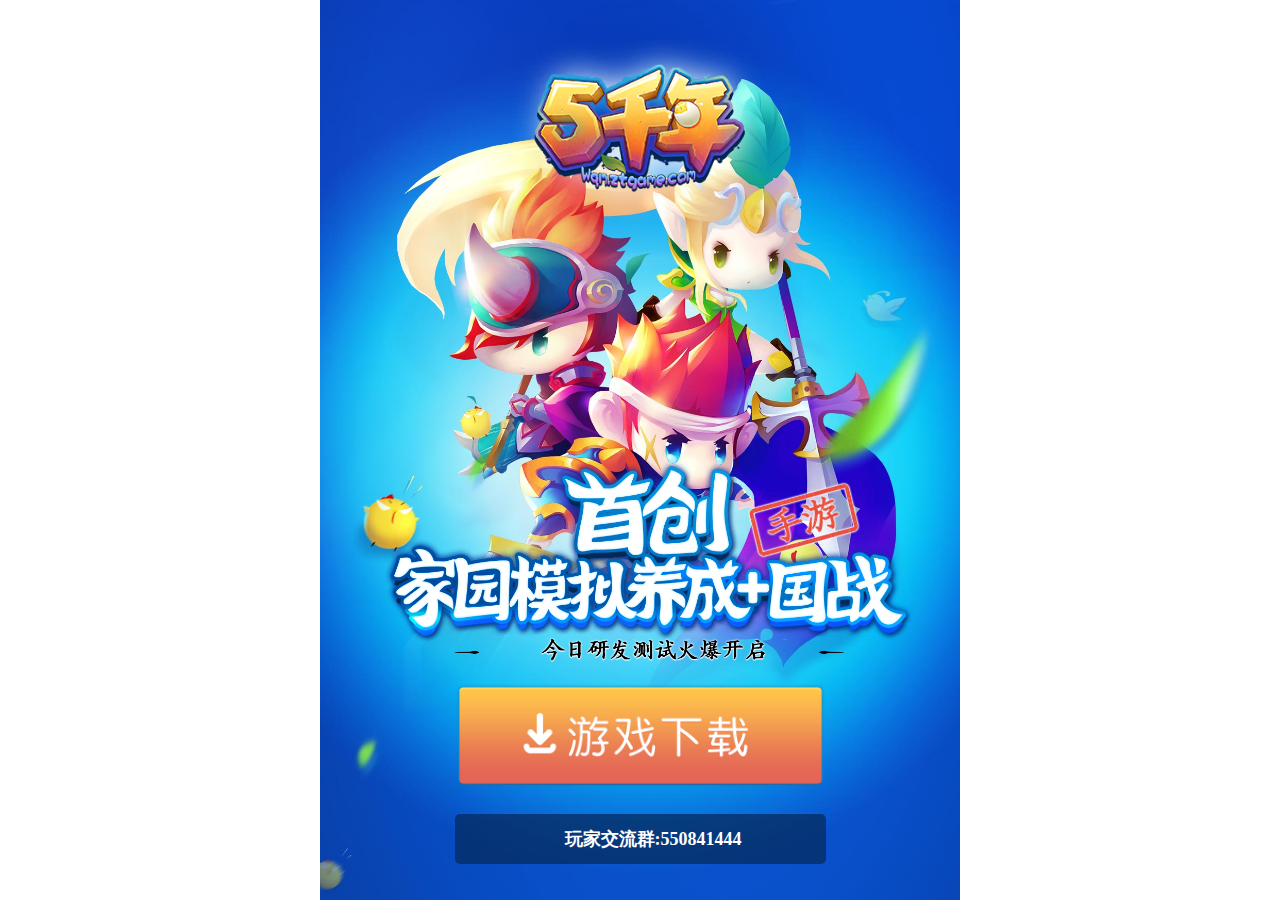
==== MySea/index.html @ b4a8dd87 "aaa" ====
<!doctype html>
<html>
<head>
<meta http-equiv="Content-Type" content="text/html; charset=utf-8" />
<meta name="Keywords" content="">
<meta name="Description" content="">
<meta name="viewport" content="width=device-width, initial-scale=1.0, user-scalable=0, minimum-scale=1.0, maximum-scale=1.0">
<meta content="email=no" name="format-detection" />
<meta name="apple-mobile-web-app-capable" content="yes">
<meta name="apple-mobile-web-app-status-bar-style" content="black">
<meta name="format-detection" content="telephone=no" />
<link href="css/mlayout.css" type="text/css" rel="stylesheet" />
<meta name="Robots" content="all"/>
<meta name="Keywords" content="五千年,五千年手游,五千年官方手游,五千年官网,五千年手游官网,五千年官方网站,上线五千年,wuqiannian,wqn,实时对决,军政谋略,联盟作战,家园,攻占,谋略,策略,掠夺,手游,手机游戏,巨人,巨人网络,iOS,安卓,Android"/>
<meta name="Description" content="《五千年》是巨人网络开发发行的国战类策略手游。在游戏中，玩家亲临乱世国度，经营一座属于自己的家园，生产发展。全版图二十四个国家，单局即时战斗玩法与全局大地图策略玩法的并存。人与人之间，国与国之间，将为争夺资源而展开激烈的斗争！"/>
<title>《五千年》手游官方网站</title>
<script type="text/javascript">
    //全局字体rem
    (function(size) {
        //获取初始的fontsize,16为比例标准
        var originalSize = parseInt((window.getComputedStyle(document.documentElement, null)).fontSize);

        function fn() {
            var win_w = parseInt(document.documentElement.clientWidth);
            /* 对应页面对大宽度设置size */
            win_w = (win_w>size)?size:win_w;
            var html = document.getElementsByTagName('html')[0],
                zoom = (win_w / size) / (originalSize / 16) * 100;
            html.style.fontSize = zoom + 'px';
        };
        fn();
        //横竖屏检测
        function detectOtt() {
            if (window.orientation == 90 || window.orientation == -90) {
                //$("#horizon").show();
            } else if (window.orientation == 0 || window.orientation == 180) {
                fn();
            }
        }
        window.onresize = function() {
            detectOtt();
        };

    })(640);
</script>

</head>

<body>
<!-- 添加图片弹窗 -->
<div class="pop tips" id="popTips">
	<a href="javascript:;" class="closeBtn" id="closeBtn"></a>
    <div class="zz"></div>
    <div class="imgBox"><img src="images/tips.png" alt=""></div>
</div>
<div class="bg">
	<a class="logo" href="javascript:;"><img src="images/logo.png"></a>
    <div class="content">
        <img src="images/slogan.png" alt="" class="slogan">
        <a class="btn_dl dl_iphone" href="javascript:;" style="display:none"><img src="images/btn_dl.png"></a>
        <a class="btn_dl dl_android" href="javascript:;" style="display:none"><img src="images/btn_dl.png"></a>
        <!--<a class="btn_talk" href="http://tieba.baidu.com/f?ie=utf-8&kw=%E4%BA%94%E5%8D%83%E5%B9%B4%E6%89%8B%E6%B8%B8&fr=search&qq-pf-to=pcqq.discussion"><img src="images/btn_talk.png"></a>-->
        <a href="javascript:;" class="btn_qq"><span>玩家交流群:550841444</span></a>
        <a href="javascript:;" class="btn_popTips" id="showPop"><span>iOS用户安装指南</span></a>
        
    </div>
    <!--<div class="qq">
    	<i class="ico"></i>
    	<span class="txt">玩家交流群:<br><em>550841444</em></span>
    </div>-->
</div>
<div class="tip_wrap" style="display:none">
    <img src="images/weixin_ios.jpg" class="wxtip tip_ios" style="display:none">
    <img src="images/weixin_android.jpg" class="wxtip tip_android" style="display:none">
</div>
<script type="text/javascript" src="http://js.ztgame.com/stat.js?gametype=5111"></script>
<script type="text/javascript" src="http://w.cnzz.com/c.php?id=1259181129"></script>
<script type="text/javascript" src="js/jquery-1.9.1.min.js"></script>
<script type="text/javascript" src="js/main.js"></script>
<script type="text/javascript">
    document.getElementById('showPop').onclick = function(){
        document.getElementById('popTips').style.display = 'block';
    };
    document.getElementById('closeBtn').onclick = function(){
        document.getElementById('popTips').style.display = 'none';
    };
</script>

</body>
</html>
---- MySea/css/mlayout.css ----
@charset "utf-8";
/* CSS Document */
body, dl, dd, ul, ol, li, h1, h2, h3, h4, h5, h6, p, form, img {margin:0; padding:0;}
body, button, input, select, textarea {font:12px/160%, Microsoft YaHei, sans-serif;}
h1, h2, h3, h4, h5, h6 {font-size:100%}
em, b,i{font-style:normal}
a,input{text-decoration:none; outline:none;}
img{border:0;}
input{outline:none;}
li{list-style:none;}
area{outline:none; border:0;}
.hd{text-indent:-999em;overflow:hidden;height:0;line-height:0;	font-size:0;}
.ht1{overflow:hidden; text-indent:-999em;}
.clr:after{content:".";display:block;height:0;visibility:hidden;clear:both;}
.clr{zoom:1;}

html,body{height:100%; margin:0 auto }
body{max-width:640px;}
.bg{background:url(../images/bg.jpg) no-repeat center top; background-size:cover; max-width:640px; margin:0 auto; height:100%; position:relative}
.logo{width:40%; padding:0.4rem 0 0 0; display:block; z-index:2; margin:0 auto;}
.logo img{width:100%; z-index:2; position:relative;}
.content{width:100%; position:absolute; bottom:0.24rem; left:0; z-index:1}
.content .slogan{width:6.4rem;  margin:0 auto; display:block; position:relative; z-index:1}
.content .btn_dl{width:3.71rem; height:1.15rem; display:block; margin:0.2rem auto 0.16rem;}
.content .btn_dl img{width:100%;}
.content .btn_talk{width:3.71rem; height:1.01rem; display:block; margin:0 auto 0.2rem;}
.content .btn_talk img{width:100%;}
.content .btn_popTips{display:block;width:3.71rem;margin:0 auto 0.12rem;text-align:center;height:0.5rem;font-size:0.18rem;font-family:'宋体';font-weight:bold;color:#ffff00;vertical-align: middle;position:relative;display:none;}
.content .btn_popTips:before{content:"";display:block;position:absolute;width:100%;height:100%;top:0;left: 0;background-color:#062b5e;z-index:5;opacity:0.75;border-radius:5px;}
.content .btn_popTips span{padding-right:15px;background:url('../images/docRight.png') no-repeat right center;position:relative;z-index: 10;line-height:0.5rem;}
.content .btn_qq{display:block;width:3.71rem;margin:0 auto 0.12rem;text-align:center;line-height:0.5rem;font-size:0.18rem;font-weight:bold;color:#fff;vertical-align: middle;position:relative;}
.content .btn_qq:before{content:"";display:block;position:absolute;width:100%;height:100%;top:0;left: 0;background-color:#062b5e;z-index:5;opacity:0.75;border-radius:5px;}
.content .btn_qq span{padding-left:0.26rem;background:url('../images/m_ico_qq.png') no-repeat left center / 0.2rem 0.22rem;position:relative;z-index: 10;line-height:0.5rem;}
.tip_wrap{position:absolute; width:100%; top:0; left:0; background:#1c1c38; height:100%; z-index:11;}
.wxtip{position:absolute; width:100%; top:0; left:0;}
.qq{width:1.8rem; height:0.6rem; position:absolute; top:0.16rem; right:0.16rem;}
.qq:before{content:"";display:block;position:absolute;width:100%;height:100%;top:0;left: 0;background-color:#000;z-index:5;opacity:0.5;border-radius:5px;}
.qq .ico{width:0.35rem; height:0.37rem; position:absolute; left:0.09rem; top:50%; margin:-0.19rem 0 0 0; background:url('../images/m_ico_qq.png') no-repeat 0 0/100% 100%;z-index:6}
.qq .txt{width:1.3rem; line-height:0.26rem; vertical-align:baseline; font-size:0.18rem; color:#ff6633; font-family:'宋体'; position:absolute; top:0.06rem; left:0.56rem; z-index:6}
.qq .txt em{color:#ffffff; font-family:Arial;}

.pop{position:fixed;top:0;left:0;width:100%;height:100%;z-index:100;display:none;}
.pop .closeBtn{position:absolute;top:0;left:0px;z-index:50;display:block;width:20px;height:20px;background:url('../images/closeBtn.png') no-repeat 0 0 / 100% 100%;}
.pop .zz{width:100%;height:100%;background-color:#000;opacity:0.7;filter:alpha(opacity=70);}
.pop .imgBox{width:100%;height:100%;position:absolute;z-index:10;top:0;left:0;overflow: hidden;overflow-y:auto;}
.pop .imgBox img{width:100%;}
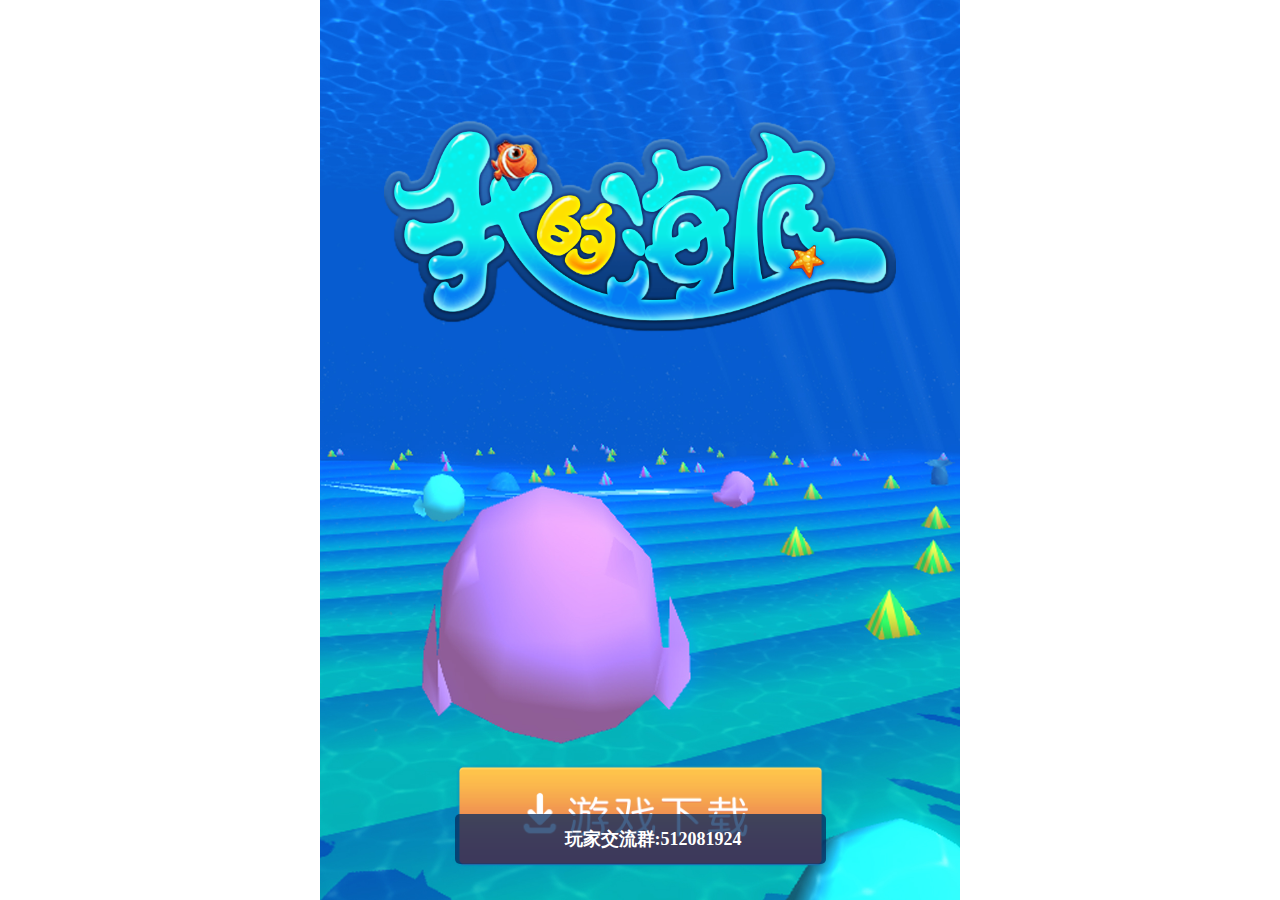
==== commit 390f2e3f: "修改网站" ====
--- a/MySea/index.html
+++ b/MySea/index.html
@@ -11,9 +11,9 @@
 <meta name="format-detection" content="telephone=no" />
 <link href="css/mlayout.css" type="text/css" rel="stylesheet" />
 <meta name="Robots" content="all"/>
-<meta name="Keywords" content="五千年,五千年手游,五千年官方手游,五千年官网,五千年手游官网,五千年官方网站,上线五千年,wuqiannian,wqn,实时对决,军政谋略,联盟作战,家园,攻占,谋略,策略,掠夺,手游,手机游戏,巨人,巨人网络,iOS,安卓,Android"/>
-<meta name="Description" content="《五千年》是巨人网络开发发行的国战类策略手游。在游戏中，玩家亲临乱世国度，经营一座属于自己的家园，生产发展。全版图二十四个国家，单局即时战斗玩法与全局大地图策略玩法的并存。人与人之间，国与国之间，将为争夺资源而展开激烈的斗争！"/>
-<title>《五千年》手游官方网站</title>
+<meta name="Keywords" content="我的海底,我的海底手游,我的海底官方手游,我的海底官网,我的海底手游官网,我的海底官方网站,myseabed,wqn,实时对决,谋略,策略,掠夺,手游,手机游戏,巨人,巨人网络,iOS,安卓,Android"/>
+<meta name="Description" content="《我的海底》是巨人网络开发发行的海底休闲竞技手游。"/>
+<title>《我的海底》手游官方网站</title>
 <script type="text/javascript">
     //全局字体rem
     (function(size) {
@@ -56,11 +56,11 @@
 <div class="bg">
 	<a class="logo" href="javascript:;"><img src="images/logo.png"></a>
     <div class="content">
-        <img src="images/slogan.png" alt="" class="slogan">
+        <!-- <img src="images/slogan.png" alt="" class="slogan"> -->
         <a class="btn_dl dl_iphone" href="javascript:;" style="display:none"><img src="images/btn_dl.png"></a>
         <a class="btn_dl dl_android" href="javascript:;" style="display:none"><img src="images/btn_dl.png"></a>
         <!--<a class="btn_talk" href="http://tieba.baidu.com/f?ie=utf-8&kw=%E4%BA%94%E5%8D%83%E5%B9%B4%E6%89%8B%E6%B8%B8&fr=search&qq-pf-to=pcqq.discussion"><img src="images/btn_talk.png"></a>-->
-        <a href="javascript:;" class="btn_qq"><span>玩家交流群:550841444</span></a>
+        <a href="javascript:;" class="btn_qq"><span>玩家交流群:512081924</span></a>
         <a href="javascript:;" class="btn_popTips" id="showPop"><span>iOS用户安装指南</span></a>
         
     </div>
--- a/MySea/css/mlayout.css
+++ b/MySea/css/mlayout.css
@@ -5,7 +5,7 @@
 h1, h2, h3, h4, h5, h6 {font-size:100%}
 em, b,i{font-style:normal}
 a,input{text-decoration:none; outline:none;}
-img{border:0;}
+img{border:0;margin-top:80px;}
 input{outline:none;}
 li{list-style:none;}
 area{outline:none; border:0;}
@@ -17,7 +17,7 @@
 html,body{height:100%; margin:0 auto }
 body{max-width:640px;}
 .bg{background:url(../images/bg.jpg) no-repeat center top; background-size:cover; max-width:640px; margin:0 auto; height:100%; position:relative}
-.logo{width:40%; padding:0.4rem 0 0 0; display:block; z-index:2; margin:0 auto;}
+.logo{width:80%; padding:0.4rem 0 0 0; display:block; z-index:2; margin:0 auto;}
 .logo img{width:100%; z-index:2; position:relative;}
 .content{width:100%; position:absolute; bottom:0.24rem; left:0; z-index:1}
 .content .slogan{width:6.4rem;  margin:0 auto; display:block; position:relative; z-index:1}
